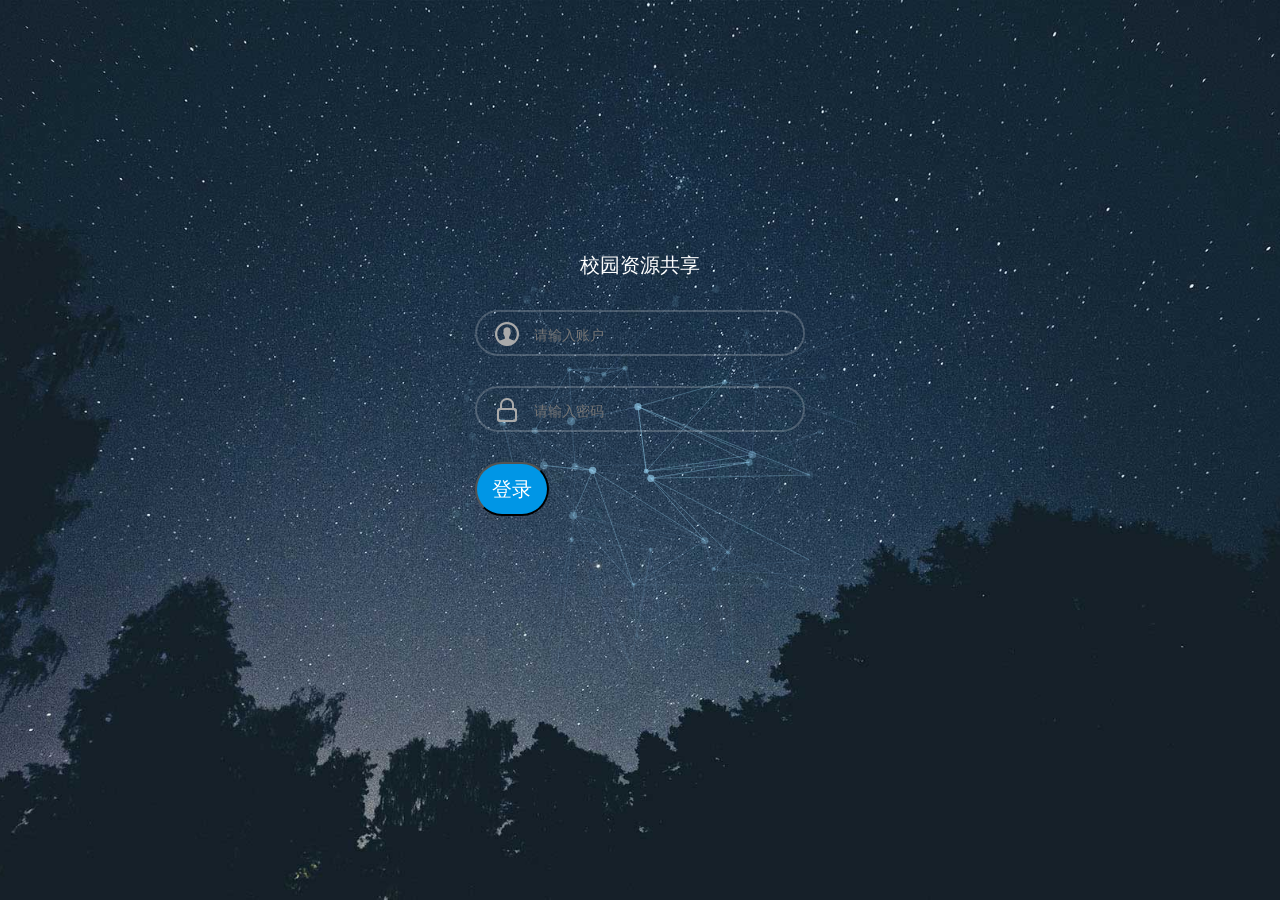
==== schResource/src/main/webapp/loginqian/index.html @ 81c6ad7e "第一次上传" ====
<!DOCTYPE html>
<html lang="en" class="no-js">
<head>
<meta charset="UTF-8" />
<meta http-equiv="X-UA-Compatible" content="IE=edge"> 
<meta name="viewport" content="width=device-width, initial-scale=1"> 
<title>login</title>
<link rel="stylesheet" type="text/css" href="css/normalize.css" />
<link rel="stylesheet" type="text/css" href="css/demo.css" />
<!--必要样式-->
<link rel="stylesheet" type="text/css" href="css/component.css" />
<!--[if IE]>
<script src="js/html5.js"></script>
<![endif]-->
</head>
<body>
		<div class="container demo-1">
			<div class="content">
				<div id="large-header" class="large-header">
					<canvas id="demo-canvas"></canvas>
					<div class="logo_box">
						<h3>校园资源共享</h3>
						<form action="/schResource/user/login.do" name="f" method="post">
							<div class="input_outer">
								<span class="u_user"></span>
								<input name="userName" class="text" style="color: #FFFFFF !important" type="text" placeholder="请输入账户">
							</div>
							<div class="input_outer">
								<span class="us_uer"></span>
								<input name="userPwd" class="text" style="color: #FFFFFF !important; position:absolute; z-index:100;"value="" type="password" placeholder="请输入密码">
							</div>
							<div class="mb2"><input type="submit" class="act-but submit"  style="color: #FFFFFF" value="登录"/></div>
						</form>
					</div>
				</div>
			</div>
		</div><!-- /container -->
		<script src="js/TweenLite.min.js"></script>
		<script src="js/EasePack.min.js"></script>
		<script src="js/rAF.js"></script>
		<script src="js/demo-1.js"></script>
		<div style="text-align:center;">

</div>
	</body>
</html>
---- schResource/src/main/webapp/loginqian/css/demo.css ----
*, *:after, *:before { -webkit-box-sizing: border-box; box-sizing: border-box; }
.clearfix:before, .clearfix:after { content: ''; display: table; }
.clearfix:after { clear: both; }

body {
	background: #fff;
	color: #383a3c;
	font-weight: 400;
	font-size: 1em;
	line-height: 1.25;
	font-family: 'Raleway', Calibri, Arial, sans-serif;
}

a, button {
	outline: none;
}

a {
	color: #566473;
	text-decoration: none;
}

a:hover, a:focus {
	color: #34495e;
}

section {
	padding: 1em;
	text-align: center;
}

p.ref {
	text-align: center;
	padding: 2em 1em;
}
---- schResource/src/main/webapp/loginqian/css/component.css ----
/* Header */
.large-header {
	position: relative;
	width: 100%;
	background: #333;
	overflow: hidden;
	background-size: cover;
	background-position: center center;
	z-index: 1;
}

.demo-1 .large-header {
	background-image: url('../img/demo-1-bg.jpg');
}
.logo_box{
	width: 400px;
	height: 500px;
	padding: 35px;
	color: #EEE;
	position: absolute;
	left: 50%;
	top:50%;
	margin-left: -200px;
	margin-top: -250px;
}
.logo_box h3{
	text-align: center;
	height: 20px;
	font: 20px "microsoft yahei",Helvetica,Tahoma,Arial,"Microsoft jhengHei",sans-serif;
	color: #FFFFFF;
	height: 20px;
	line-height: 20px;
	padding:0 0 35px 0; 
}
.forms{
	width: 280px;
	height: 485px;
}
.logon_inof{
	width: 100%;
	min-height: 450px;
	padding-top: 35px;
	position: relative;
}		
.input_outer{
	height: 46px;
	padding: 0 5px;
	margin-bottom: 30px;
	border-radius: 50px;
	position: relative;
	border: rgba(255,255,255,0.2) 2px solid !important;
}
.u_user{
	width: 25px;
	height: 25px;
	background: url(../img/login_ico.png);
	background-position:  -125px 0;
	position: absolute;
	margin: 10px 13px;
}
.us_uer{
	width: 25px;
	height: 25px;
	background-image: url(../img/login_ico.png);
	background-position: -125px -34px;
	position: absolute;
	margin: 10px 13px;
}
.l-login{
	position: absolute;
	z-index: 1;
	left: 50px;
	top: 0;
	height: 46px;
	font: 14px "microsoft yahei",Helvetica,Tahoma,Arial,"Microsoft jhengHei";
	line-height: 46px;
}
.text{
	width: 220px;
	height: 46px;
	outline: none;
	display: inline-block;
	font: 14px "microsoft yahei",Helvetica,Tahoma,Arial,"Microsoft jhengHei";
	margin-left: 50px;
	border: none;
	background: none;
	line-height: 46px;
}
/*///*/
.mb2{
	margin-bottom: 20px
}
.mb2 a{
	text-decoration: none;
	outline: none;
}
.submit {
	padding: 15px;
	margin-top: 20px;
	display: block;
}
.act-but{
	line-height: 20px;
	text-align: center;
	font-size: 20px;
	border-radius: 50px;
	background: #0096e6;
}
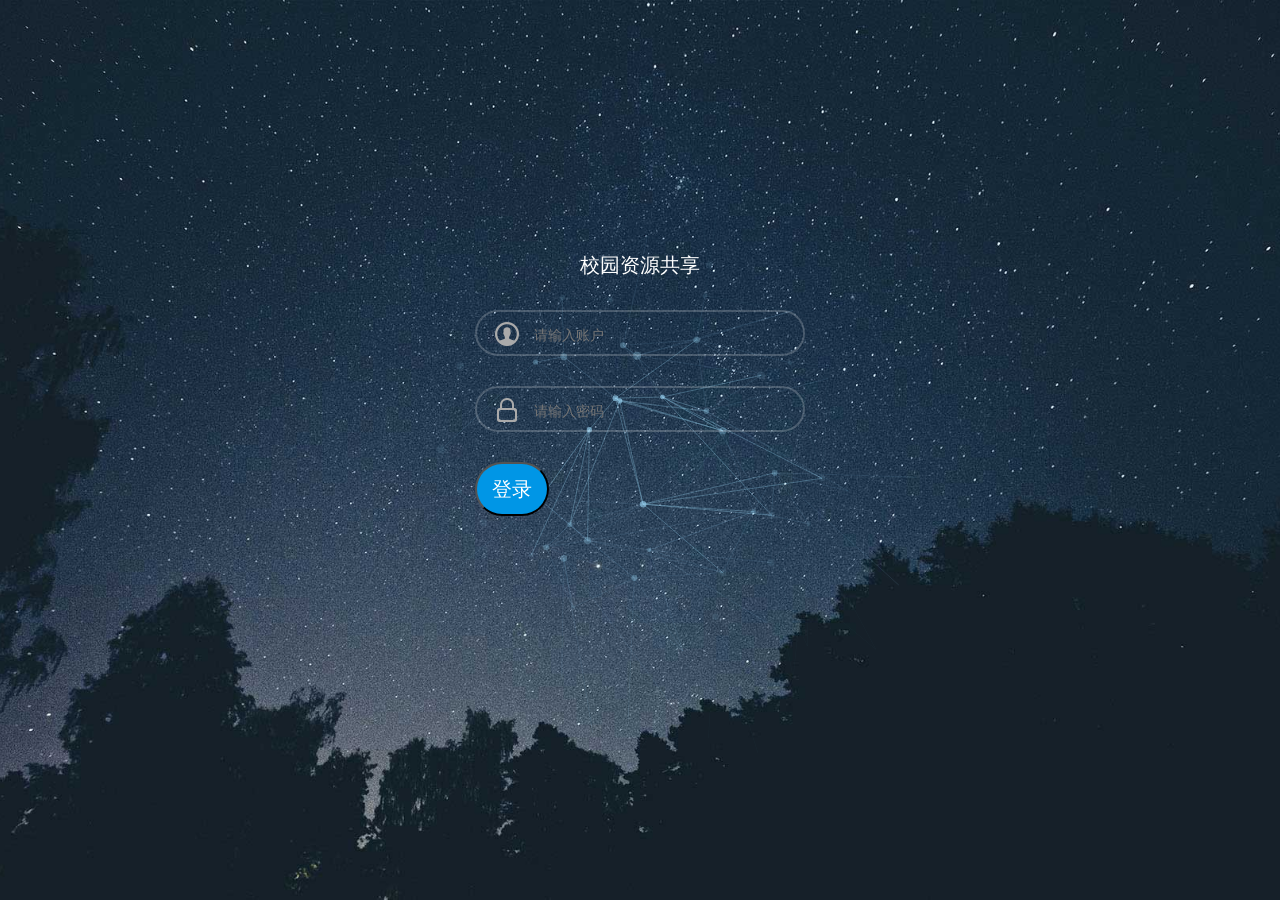
==== commit e829f1ea: "ymj提交2017.9.8" ====
--- a/schResource/src/main/webapp/loginqian/index.html
+++ b/schResource/src/main/webapp/loginqian/index.html
@@ -20,7 +20,7 @@
 					<canvas id="demo-canvas"></canvas>
 					<div class="logo_box">
 						<h3>校园资源共享</h3>
-						<form action="/schResource/user/login.do" name="f" method="post">
+						<form action="/schResource/jsp/resourceHome.jsp" name="f" method="post">
 							<div class="input_outer">
 								<span class="u_user"></span>
 								<input name="userName" class="text" style="color: #FFFFFF !important" type="text" placeholder="请输入账户">
